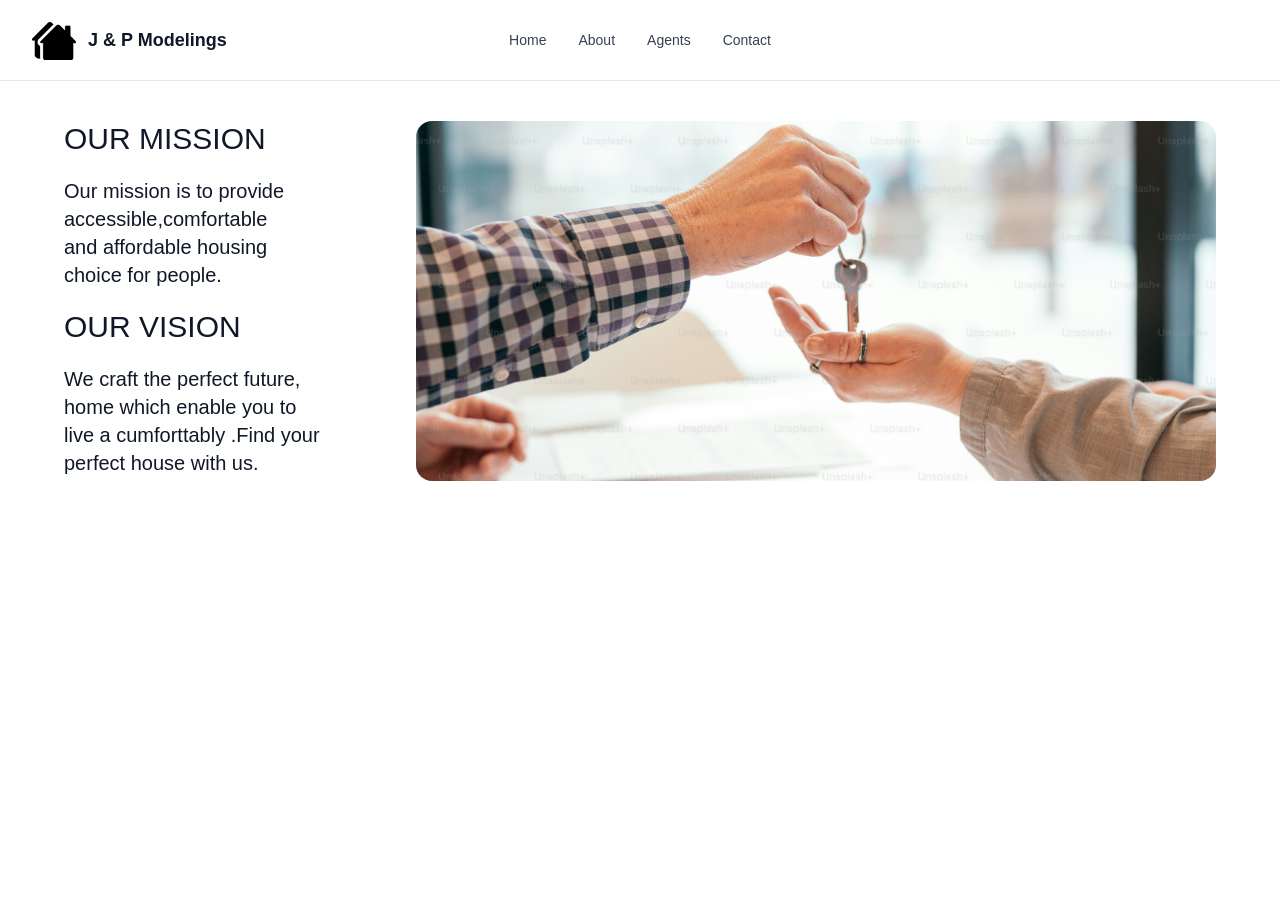
==== about.html @ e74a8991 "commit-message" ====
<!doctype html>
<html lang="en">
  <head>
    <meta charset="UTF-8" />
    <meta name="viewport" content="width=device-width, initial-scale=1.0" />
    <title>real estate agents</title>
    <script src="tailwind.js"></script>
  </head>
  <body class="bg-white text-gray-900">
    <header class="border-b border-gray-200 bg-white">
      <div
        class="mx-auto grid max-w-7xl grid-cols-[1fr_auto_1fr] items-center px-6 py-5 lg:px-8"
      >
        <a href="#" class="flex items-center gap-3 justify-self-start">
          <img
            src="logo.png"
            alt="Real Estate"
            class="h-10 w-auto object-contain"
          />
          <span class="text-lg font-semibold text-gray-900"
            >J & P Modelings</span
          >
        </a>

        <nav
          aria-label="Main navigation"
          class="hidden items-center gap-8 md:flex"
        >
          <a
            href="#home"
            class="text-sm font-medium text-gray-700 transition-colors hover:text-black"
            >Home</a
          >
          <a
            href="about.html"
            class="text-sm font-medium text-gray-700 transition-colors hover:text-black"
            >About</a
          >
          <a
            href="#agents"
            class="text-sm font-medium text-gray-700 transition-colors hover:text-black"
            >Agents</a
          >
          <a
            href="#contact"
            class="text-sm font-medium text-gray-700 transition-colors hover:text-black"
            >Contact</a
          >
        </nav>
      </div>
    </header>
    <main>
      <section class="flex flex-col gap-8 px-6 py-10 md:flex-row md:items-start md:justify-between lg:px-8">
        <div class="space-y-[20px] md:px-8">
          <h1 class="text-bold text-3xl ">
            OUR MISSION
          </h1>
          <p class="text-xl">
            Our mission is to provide <br />
            accessible,comfortable<br />
            and affordable housing<br />
            choice for people.
          </p>
          <h1 class="text-bold text-3xl ">OUR VISION</h1>
          <p class="text-xl">
            We craft the perfect future,<br />
            home which enable you to <br />
            live a cumforttably .Find your <br />
            perfect house with us.
          </p>
        </div>
        <img
          src="image(6).jpg"
          class="h-90 w-200 self-end object-cover md:mr-8 rounded-2xl"
          alt=""
        />
      </section>
    </main>
  </body>
</html>
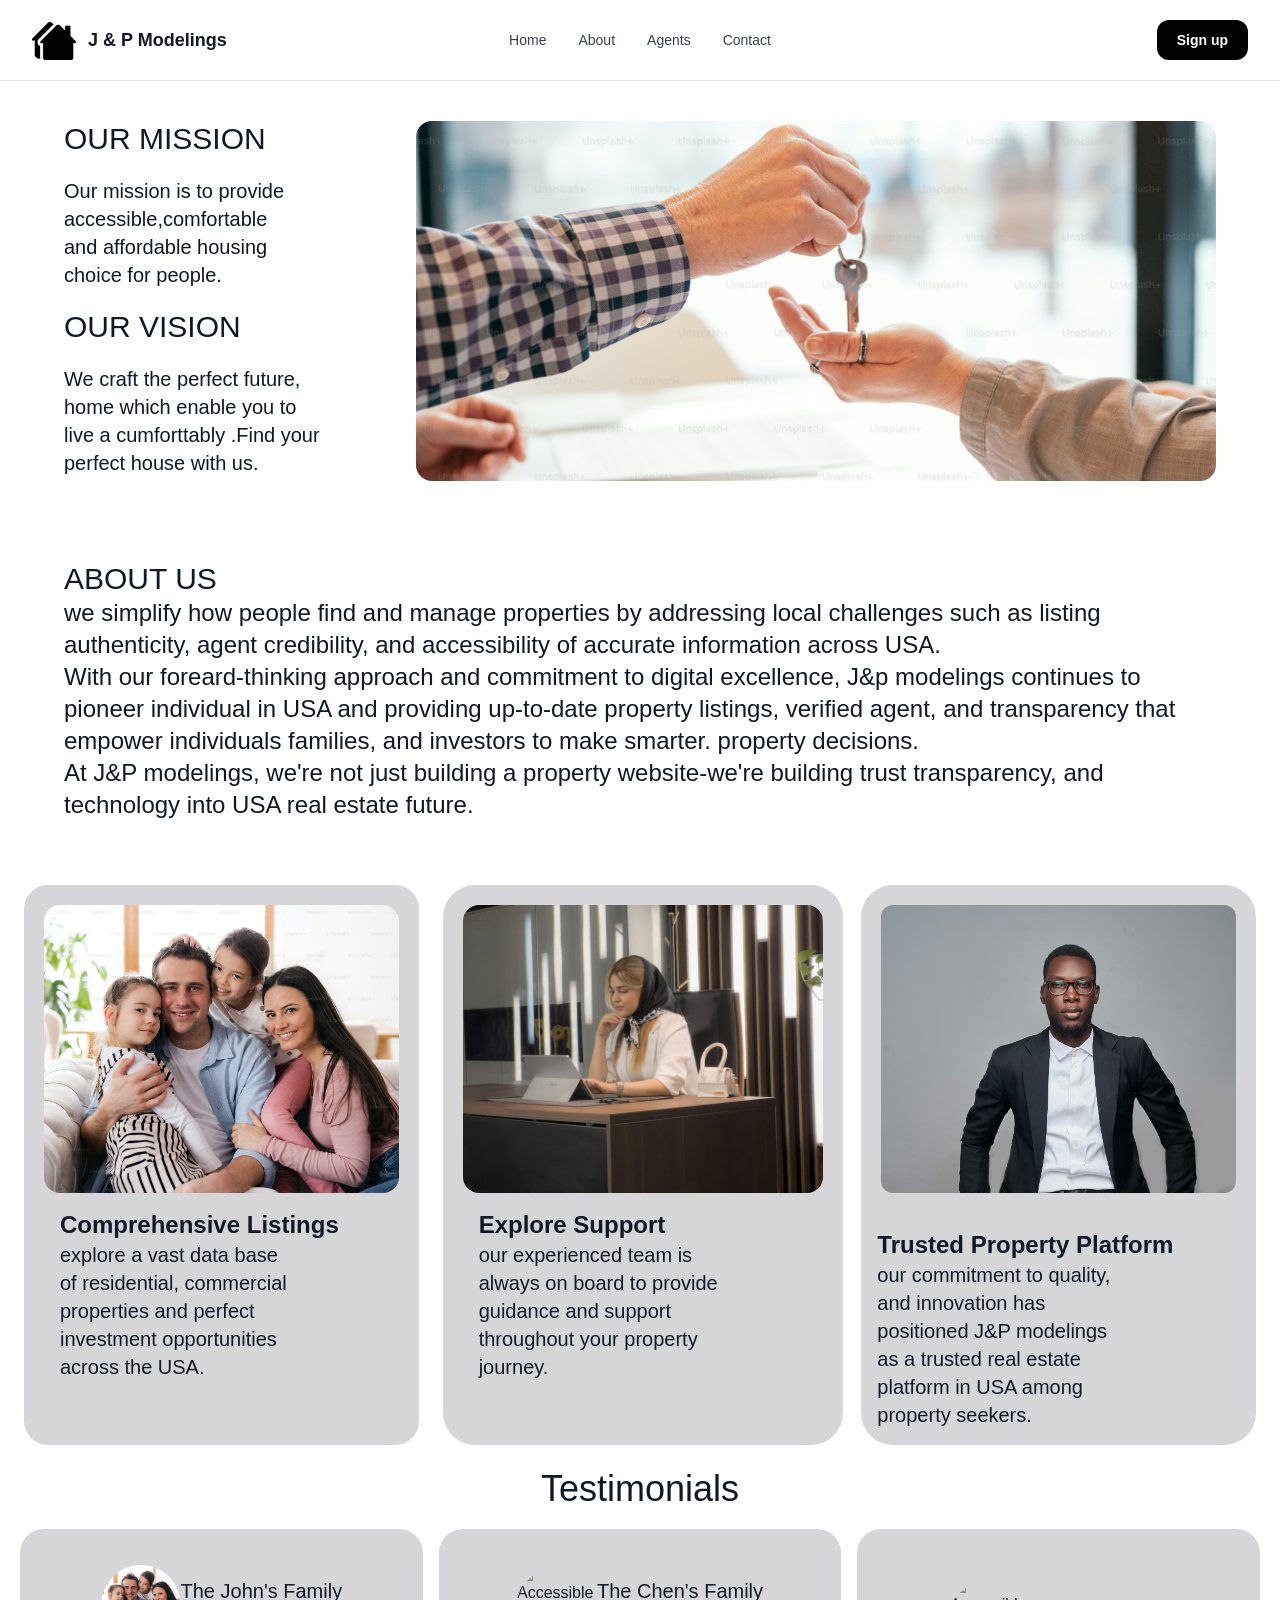
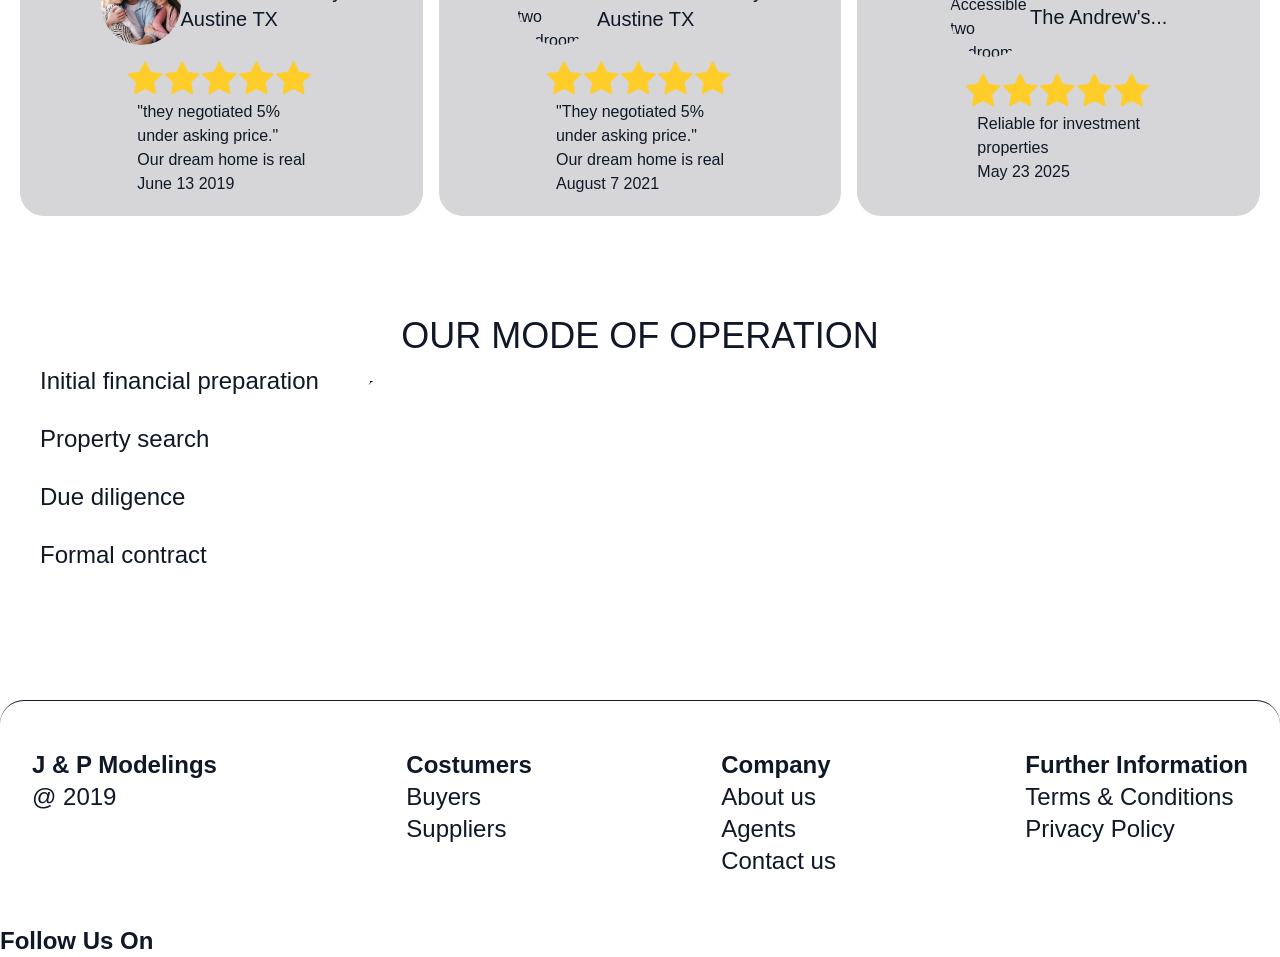
==== commit 2e9b52b7: "Refactor code structure for improved readability and maintainability" ====
--- a/about.html
+++ b/about.html
@@ -27,7 +27,7 @@
           class="hidden items-center gap-8 md:flex"
         >
           <a
-            href="#home"
+            href="index.html"
             class="text-sm font-medium text-gray-700 transition-colors hover:text-black"
             >Home</a
           >
@@ -37,7 +37,7 @@
             >About</a
           >
           <a
-            href="#agents"
+            href="agents.html"
             class="text-sm font-medium text-gray-700 transition-colors hover:text-black"
             >Agents</a
           >
@@ -47,21 +47,28 @@
             >Contact</a
           >
         </nav>
+
+        <button
+          type="button"
+          class="justify-self-end rounded-xl bg-black px-5 py-2.5 text-sm font-semibold text-white transition-colors hover:bg-gray-800"
+        >
+          Sign up
+        </button>
       </div>
     </header>
     <main>
-      <section class="flex flex-col gap-8 px-6 py-10 md:flex-row md:items-start md:justify-between lg:px-8">
+      <section
+        class="flex flex-col gap-8 px-6 py-10 md:flex-row md:items-start md:justify-between lg:px-8"
+      >
         <div class="space-y-[20px] md:px-8">
-          <h1 class="text-bold text-3xl ">
-            OUR MISSION
-          </h1>
+          <h1 class="text-bold text-3xl">OUR MISSION</h1>
           <p class="text-xl">
             Our mission is to provide <br />
             accessible,comfortable<br />
             and affordable housing<br />
             choice for people.
           </p>
-          <h1 class="text-bold text-3xl ">OUR VISION</h1>
+          <h1 class="text-bold text-3xl">OUR VISION</h1>
           <p class="text-xl">
             We craft the perfect future,<br />
             home which enable you to <br />
@@ -71,10 +78,223 @@
         </div>
         <img
           src="image(6).jpg"
-          class="h-90 w-200 self-end object-cover md:mr-8 rounded-2xl"
-          alt=""
+          class="h-90 w-200 self-end rounded-2xl object-cover md:mr-8"
+          alt="A home represented by J and P Modelings"
         />
       </section>
+      <section class="px-10 py-10 md:px-12 lg:px-16">
+        <h1 class="text-bold text-3xl">ABOUT US</h1>
+        <p class="text-2xl text-flex">
+          we simplify how people find and manage properties by addressing local
+          challenges such as listing authenticity, agent credibility, and
+          accessibility of accurate information across USA.
+          <br />
+          With our foreard-thinking approach and commitment to digital
+          excellence, J&p modelings continues to pioneer individual in USA and
+          providing up-to-date property listings, verified agent, and
+          transparency that empower individuals families, and investors to make
+          smarter. property decisions.<br />
+          At J&P modelings, we're not just building a property website-we're
+          building trust transparency, and technology into USA real estate
+          future.
+        </p>
+      </section>
+      <section class="grid grid-cols-1 gap-6 p-6 md:grid-cols-2 lg:grid-cols-3">
+        <article class="overflow-hidden rounded-3xl p-5 bg-[#AEAEB280]">
+          <img
+            src="./image(7).jpg"
+            class="h-72 w-full rounded-2xl object-cover"
+            alt="Modern accessible home"
+          />
+          <div class="rounded-3xl w-100 p-4">
+            <p class="text-2xl font-bold">Comprehensive Listings</p>
+            <p class="text-xl">
+              explore a vast data base <br />
+              of residential, commercial <br />
+              properties and perfect <br />
+              investment opportunities <br />
+              across the USA.
+            </p>
+          </div>
+        </article>
+        <article class="overflow-hidden w-100 rounded-4xl p-5 bg-[#AEAEB280]">
+          <img
+            src="./image(8).jpg"
+            class="h-72 w-full rounded-2xl object-cover"
+            alt="Accessible two bedroom flat"
+          />
+          <div class="p-4">
+            <p class="text-2xl font-bold">Explore Support</p>
+            <p class="text-xl">
+              our experienced team is <br />
+              always on board to provide <br />
+              guidance and support <br />
+              throughout your property <br />
+              journey.
+            </p>
+          </div>
+        </article>
+        <article class="overflow-hidden rounded-4xl bg-[#AEAEB280]">
+          <img
+            src="./image(9).jpg"
+            class="h-82 w-full rounded-4xl object-cover p-5"
+            alt="Two storey furnished building"
+          />
+          <div class="p-4">
+            <p class="text-2xl font-bold">Trusted Property Platform</p>
+            <p class="text-xl">
+              our commitment to quality, <br />
+              and innovation has <br />
+              positioned J&P modelings <br />
+              as a trusted real estate <br />
+              platform in USA among <br />
+              property seekers.
+            </p>
+          </div>
+        </article>
+      </section>
+      <section class="px-0 pb-10">
+        <h1 class="text-bold text-4xl jutify-center text-center">
+          Testimonials
+        </h1>
+        <div class="rounded-3xl">
+          <div class="flex justify-center items-center gap-4 rounded-3xl">
+            <article
+              class="w-full overflow-hidden rounded-9xl p-5 flex justify-center gap-4"
+            >
+              <div
+                class="bg-[#AEAEB280] flex w-1/3 justify-center items-center flex-col px-10 py-5 rounded-3xl"
+              >
+                <div class="p-4 rounded-3xl flex justify-center items-center">
+                  <img
+                    src="Ellipse 1.png"
+                    class="h-20 w-20 rounded-full object-cover"
+                    alt="Accessible two bedroom flat"
+                  />
+                  <p class="text-xl">
+                    The John's Family <br />
+                    Austine TX
+                  </p>
+                </div>
+                <img src="stars.png" alt="ratings" class="w-50" />
+                <p>
+                  "they negotiated 5% <br />
+                  under asking price." <br />
+                  Our dream home is real <br />
+                  June 13 2019
+                </p>
+              </div>
+
+              <div
+                class="bg-[#AEAEB280] flex w-1/3 justify-center items-center flex-col px-10 py-5 rounded-3xl"
+              >
+                <div class="p-4 flex justify-center items-center rounded-3xl">
+                  <img
+                    src="Ellipse 2.jpg"
+                    class="h-20 w-20 rounded-full object-cover"
+                    alt="Accessible two bedroom flat"
+                  />
+                  <p class="text-xl">
+                    The Chen's Family <br />
+                    Austine TX
+                  </p>
+                </div>
+                <img src="stars.png" alt="ratings" class="w-50" />
+                <p>
+                  "They negotiated 5%<br />
+                  under asking price."<br />
+                  Our dream home is real <br />
+                  August 7 2021
+                </p>
+              </div>
+
+              <div
+                class="bg-[#AEAEB280] flex w-1/3 justify-center items-center flex-col px-10 py-5 rounded-3xl"
+              >
+                <div class="p-4 rounded-3xl flex justify-center items-center">
+                  <img
+                    src="Ellipse.jpg"
+                    class="h-20 w-20 rounded-full object-cover"
+                    alt="Accessible two bedroom flat"
+                  />
+                  <p class="text-xl">The Andrew's...</p>
+                </div>
+                <img src="stars.png" alt="ratings" class="w-50" />
+                <p>
+                  Reliable for investment <br />
+                  properties<br />
+                  May 23 2025
+                </p>
+              </div>
+            </article>
+          </div>
+        </div>
+      </section>
     </main>
+    <section class="p-10">
+      <h1 class="text-bold text-4xl jutify-center text-center">
+        OUR MODE OF OPERATION
+      </h1>
+      <div class="text-bold text-2xl space-y-2">
+        <div class="flex items-center gap-3">
+          <p>Initial financial preparation</p>
+          <svg
+            width="50"
+            height="50"
+            33.75
+            viewBox="0 0 340 340"
+            fill="none"
+            xmlns="http://www.w3.org/2000/svg"
+          >
+            <path
+              d="M286.875 170H265.625V191.25H255C243.312 191.25 2200.812 233.75 212.5V233.75C233.75 245.438 243.312 255 255 255H297.5V276.25H233.75V297.5H265.625V318.75H286.875V297.5H297.5C309.188 297.5 318.75 287.938 318.75 276.25V255C318.75 243.312 309.188 233.75 297.5 233.75H255V212.5H318.75V191.25H286.875V170ZM297.5 85H233.75V42.5C233.75 30.8125 224.188 21.25 212.5 21.25H127.5C115.812 21.25 106.25 30.8125 106.25 42.5V85H42.5C30.8125 85 21.25 94.5625 21.25 106.25V255C21.25 266.688 30.8125 276.25 42.5 276.25H201.875V255H42.5V106.25H297.5V148.75H318.75V106.25C318.75 94.5625 309.188 85 297.5 85ZM212.5 85H127.5V42.5H212.5V85Z"
+              fill="black"
+            />
+          </svg>
+        </div>
+        <div class="flex items-center gap-3">
+          <p>Property search</p>
+          <svg width="50" height="50"></svg>
+        </div>
+        <div class="flex items-center gap-3">
+          <p>Due diligence</p>
+          <svg width="50" height="50"></svg>
+        </div>
+        <div class="flex items-center gap-3">
+          <p>Formal contract</p>
+          <svg width="50" height="50"></svg>
+        </div>
+      </div>
+    </section>
+    <section class="border-t border-black-200 mt-20 bg-white rounded-3xl">
+      <div
+        flex
+        class="mx-auto max-w-7xl text-2xl justify-between gap-6 px-6 py-12 lg:flex lg:px-8"
+      >
+        <div>
+          <a href="#" class="block font-bold">J &amp; P Modelings</a>
+          <a href="#" class="block">@ 2019</a>
+        </div>
+        <div>
+          <p class="block font-bold">Costumers</p>
+          <a href="#" class="block">Buyers</a>
+          <a href="#" class="block">Suppliers</a>
+        </div>
+        <div>
+          <p class="block font-bold">Company</p>
+          <a href="about.html" class="block">About us</a>
+          <a href="#agents" class="block">Agents</a>
+          <a href="#contact" class="block">Contact us</a>
+        </div>
+        <div>
+          <p class="block font-bold">Further Information</p>
+          <a href="#" class="block">Terms &amp; Conditions</a>
+          <a href="#" class="block">Privacy Policy</a>
+        </div>
+      </div>
+      <div class="text-2xl">
+        <a href="#" class="block font-bold">Follow Us On</a>
+      </div>
+    </section>
   </body>
 </html>
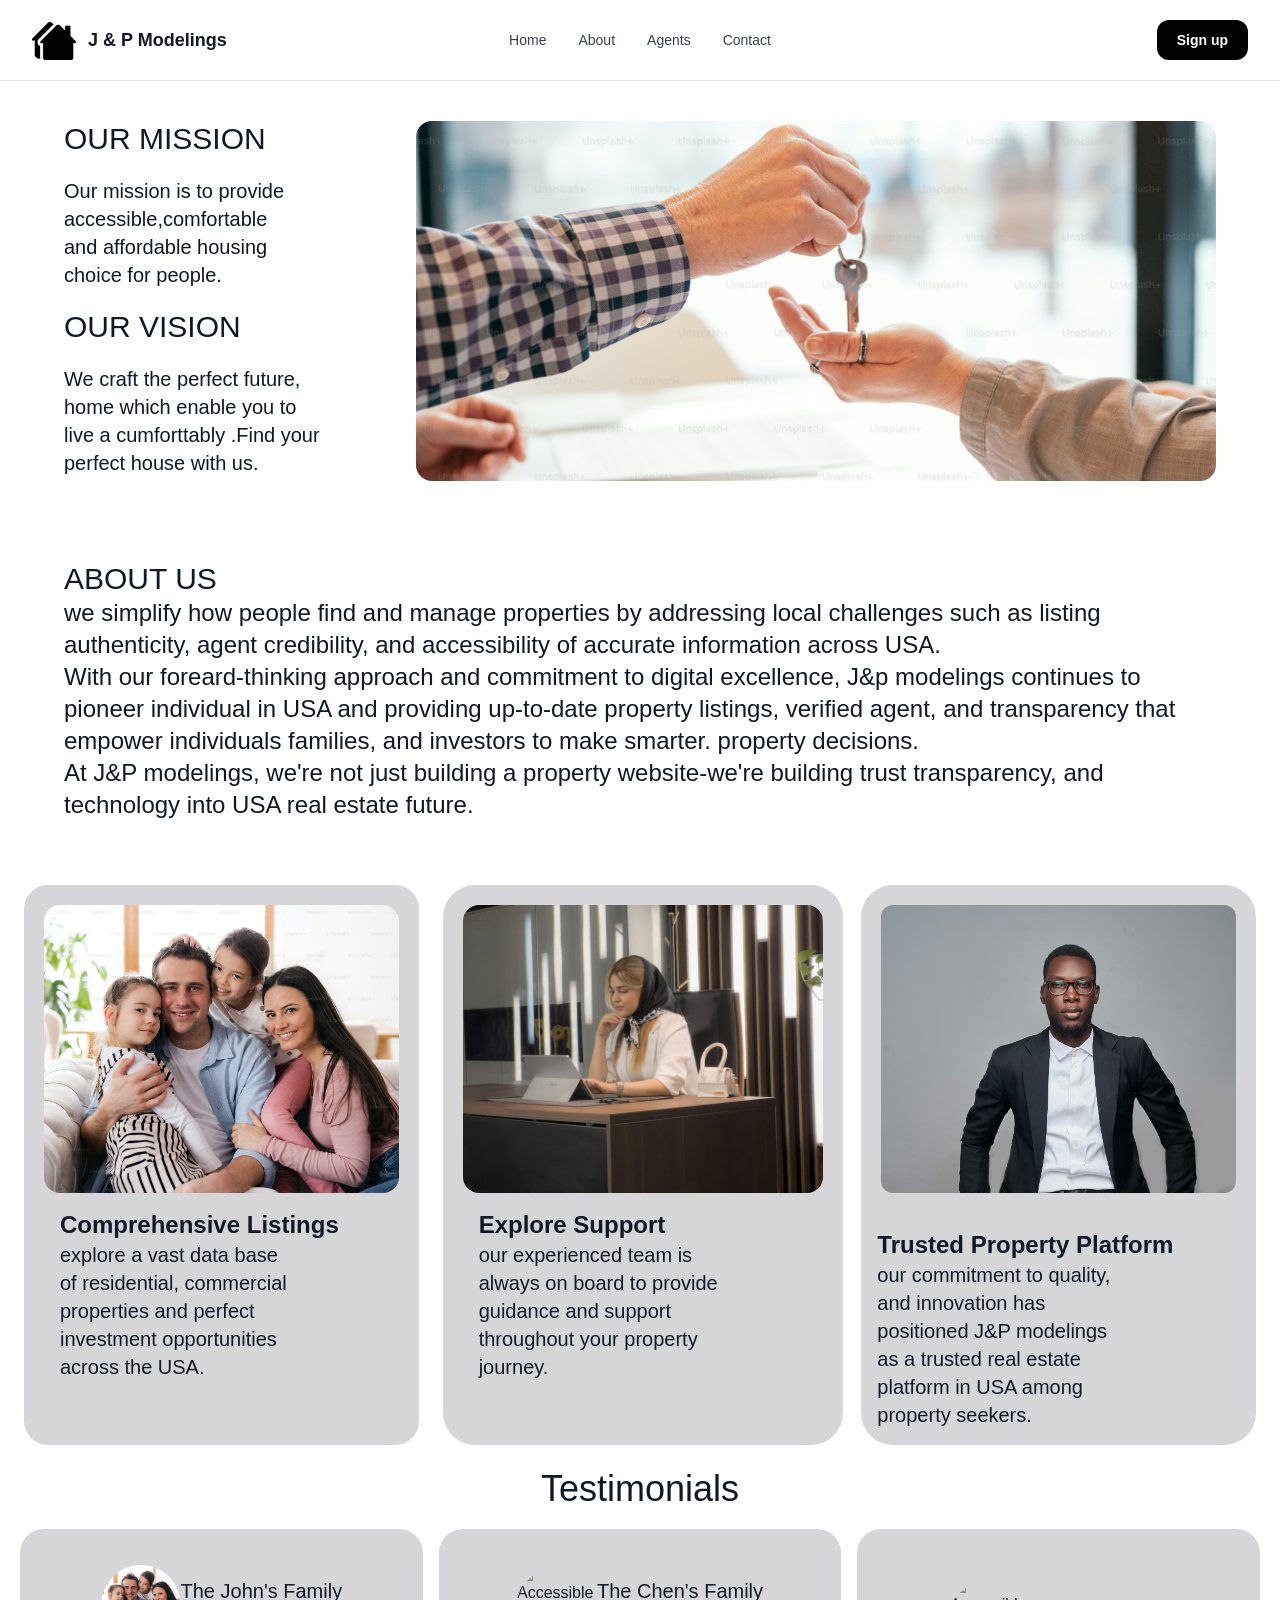
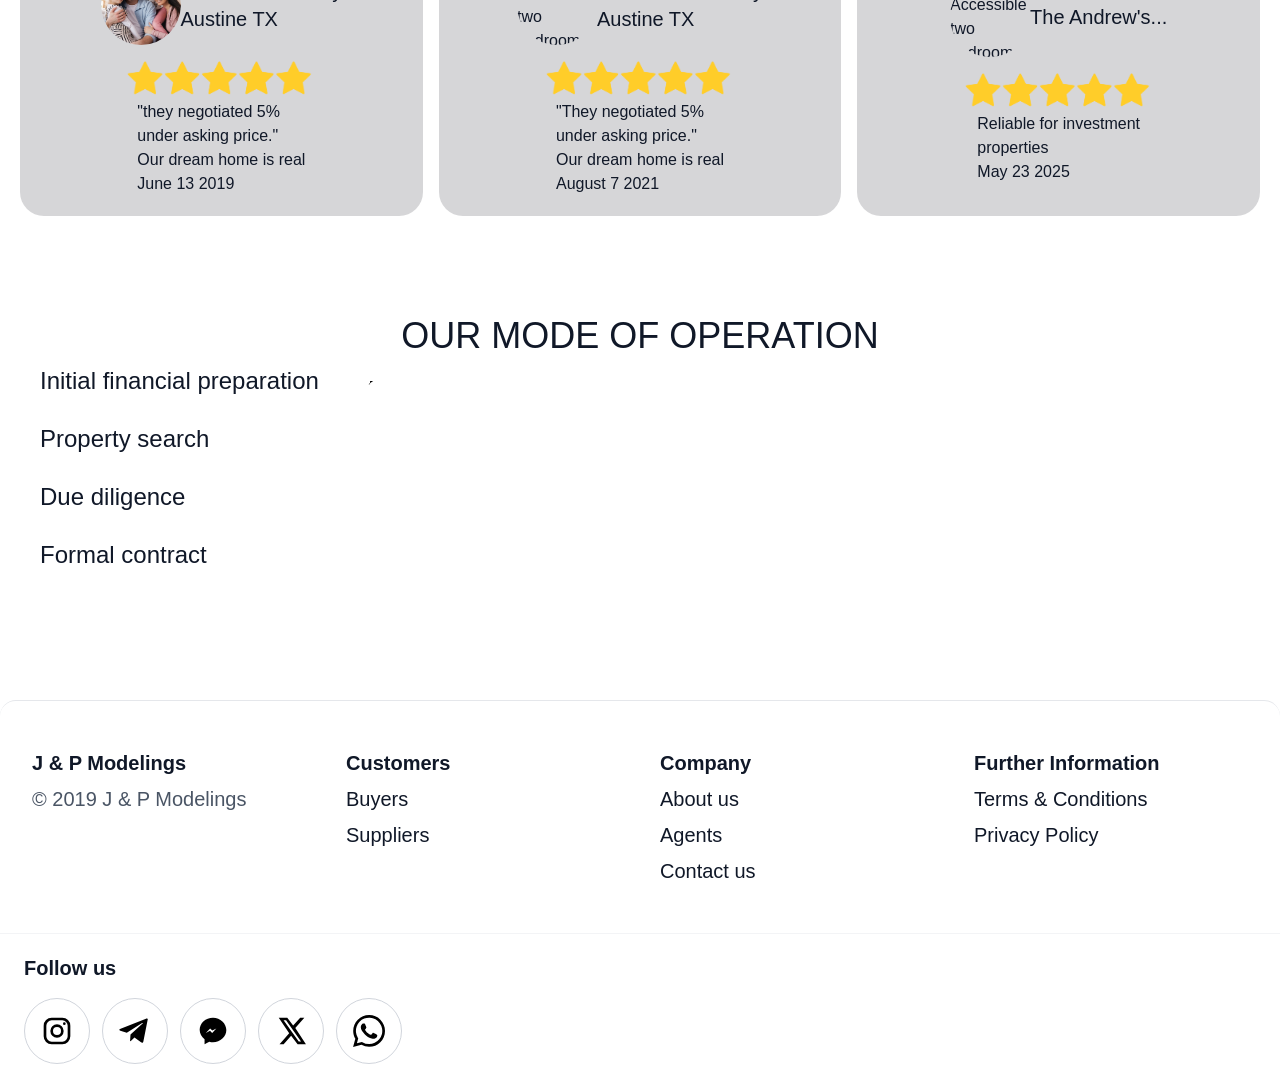
==== commit 4bfb811e: "commit-page" ====
--- a/about.html
+++ b/about.html
@@ -42,18 +42,18 @@
             >Agents</a
           >
           <a
-            href="#contact"
+            href="contact.html"
             class="text-sm font-medium text-gray-700 transition-colors hover:text-black"
             >Contact</a
           >
         </nav>
 
-        <button
-          type="button"
+        <a
+          href="sign.html"
           class="justify-self-end rounded-xl bg-black px-5 py-2.5 text-sm font-semibold text-white transition-colors hover:bg-gray-800"
         >
           Sign up
-        </button>
+        </a>
       </div>
     </header>
     <main>
@@ -266,35 +266,191 @@
         </div>
       </div>
     </section>
-    <section class="border-t border-black-200 mt-20 bg-white rounded-3xl">
+
+    <footer class="mt-20 rounded-2xl border-t border-gray-200 bg-white">
       <div
-        flex
-        class="mx-auto max-w-7xl text-2xl justify-between gap-6 px-6 py-12 lg:flex lg:px-8"
+        class="mx-auto grid max-w-7xl gap-10 px-6 py-12 text-xl lg:grid-cols-4 lg:px-8"
       >
         <div>
-          <a href="#" class="block font-bold">J &amp; P Modelings</a>
-          <a href="#" class="block">@ 2019</a>
+          <a href="index.html" class="block font-bold hover:underline"
+            >J &amp; P Modelings</a
+          >
+          <p class="mt-2 text-gray-600">&copy; 2019 J &amp; P Modelings</p>
         </div>
         <div>
-          <p class="block font-bold">Costumers</p>
-          <a href="#" class="block">Buyers</a>
-          <a href="#" class="block">Suppliers</a>
+          <p class="block font-bold">Customers</p>
+          <a
+            href="contact.html?subject=Buyer%20enquiry"
+            class="mt-2 block hover:underline"
+            >Buyers</a
+          >
+          <a
+            href="contact.html?subject=Supplier%20enquiry"
+            class="mt-2 block hover:underline"
+            >Suppliers</a
+          >
         </div>
         <div>
           <p class="block font-bold">Company</p>
-          <a href="about.html" class="block">About us</a>
-          <a href="#agents" class="block">Agents</a>
-          <a href="#contact" class="block">Contact us</a>
+          <a href="about.html" class="mt-2 block hover:underline">About us</a>
+          <a
+            href="agents.html"
+            class="mt-2 block hover:underline"
+            aria-current="page"
+            >Agents</a
+          >
+          <a href="contact.html" class="mt-2 block hover:underline"
+            >Contact us</a
+          >
         </div>
         <div>
           <p class="block font-bold">Further Information</p>
-          <a href="#" class="block">Terms &amp; Conditions</a>
-          <a href="#" class="block">Privacy Policy</a>
+          <a
+            href="mailto:hello@jpmodelings.com?subject=Terms%20and%20Conditions"
+            class="mt-2 block hover:underline"
+            >Terms &amp; Conditions</a
+          >
+          <a
+            href="mailto:hello@jpmodelings.com?subject=Privacy%20Policy"
+            class="mt-2 block hover:underline"
+            >Privacy Policy</a
+          >
         </div>
       </div>
-      <div class="text-2xl">
-        <a href="#" class="block font-bold">Follow Us On</a>
+      <div
+        class="flex flex-col items-start gap-4 border-t border-gray-100 px-6 py-5"
+      >
+        <p class="text-xl font-bold">Follow us</p>
+        <div class="flex flex-wrap gap-3" aria-label="Social media links">
+          <a
+            href="https://www.instagram.com/"
+            target="_blank"
+            rel="noreferrer"
+            aria-label="Follow J and P Modelings on Instagram"
+            title="Instagram"
+            class="rounded-full border border-gray-300 p-4 text-black transition hover:border-black focus:outline-none focus:ring-2 focus:ring-black"
+          >
+            <svg
+              aria-hidden="true"
+              width="32"
+              height="32"
+              viewBox="0 0 24 24"
+              fill="none"
+              xmlns="http://www.w3.org/2000/svg"
+            >
+              <rect
+                x="3"
+                y="3"
+                width="18"
+                height="18"
+                rx="5"
+                stroke="currentColor"
+                stroke-width="2"
+              />
+              <circle
+                cx="12"
+                cy="12"
+                r="4"
+                stroke="currentColor"
+                stroke-width="2"
+              />
+              <circle cx="17.5" cy="6.5" r="1" fill="currentColor" />
+            </svg>
+          </a>
+          <a
+            href="https://t.me/"
+            target="_blank"
+            rel="noreferrer"
+            aria-label="Message J and P Modelings on Telegram"
+            title="Telegram"
+            class="rounded-full border border-gray-300 p-4 text-black transition hover:border-black focus:outline-none focus:ring-2 focus:ring-black"
+          >
+            <svg
+              aria-hidden="true"
+              width="32"
+              height="32"
+              viewBox="0 0 24 24"
+              fill="none"
+              xmlns="http://www.w3.org/2000/svg"
+            >
+              <path
+                d="m21.5 3.5-3.2 16.1c-.24 1.14-.88 1.42-1.78.88l-4.9-3.61-2.36 2.27c-.26.26-.48.48-.98.48l.35-4.99 9.08-8.2c.4-.35-.09-.55-.62-.2L5.86 13.36.99 11.83c-1.06-.33-1.08-1.06.22-1.57L20.25 2.8c.88-.33 1.65.2 1.25.7Z"
+                fill="currentColor"
+              />
+            </svg>
+          </a>
+          <a
+            href="https://www.messenger.com/"
+            target="_blank"
+            rel="noreferrer"
+            aria-label="Message J and P Modelings on Messenger"
+            title="Messenger"
+            class="rounded-full border border-gray-300 p-4 text-black transition hover:border-black focus:outline-none focus:ring-2 focus:ring-black"
+          >
+            <svg
+              aria-hidden="true"
+              width="32"
+              height="32"
+              viewBox="0 0 24 24"
+              fill="none"
+              xmlns="http://www.w3.org/2000/svg"
+            >
+              <path
+                d="M12 2C6.48 2 2 6.08 2 11.1c0 2.86 1.43 5.4 3.67 7.06V22l3.55-1.95c.88.25 1.81.38 2.78.38 5.52 0 10-4.08 10-9.1S17.52 2 12 2Z"
+                fill="currentColor"
+              />
+              <path
+                d="m6.65 13.45 3.2-3.4 1.6 1.65 3.1-1.65-3.2 3.4-1.6-1.65-3.1 1.65Z"
+                fill="white"
+              />
+            </svg>
+          </a>
+          <a
+            href="https://twitter.com/"
+            target="_blank"
+            rel="noreferrer"
+            aria-label="Follow J and P Modelings on Twitter"
+            title="Twitter"
+            class="rounded-full border border-gray-300 p-4 text-black transition hover:border-black focus:outline-none focus:ring-2 focus:ring-black"
+          >
+            <svg
+              aria-hidden="true"
+              width="32"
+              height="32"
+              viewBox="0 0 24 24"
+              fill="none"
+              xmlns="http://www.w3.org/2000/svg"
+            >
+              <path
+                d="M18.9 2H22l-6.77 7.74L23.2 22h-6.24l-4.88-6.37L6.5 22H3.4l7.24-8.28L2.8 2h6.4l4.41 5.83L18.9 2Zm-1.1 17.92h1.72L8.28 3.96H6.43L17.8 19.92Z"
+                fill="currentColor"
+              />
+            </svg>
+          </a>
+          <a
+            href="https://wa.me/10000000000"
+            target="_blank"
+            rel="noreferrer"
+            aria-label="Chat with J and P Modelings on WhatsApp"
+            title="Chat on WhatsApp"
+            class="rounded-full border border-gray-300 p-4 text-black transition hover:border-black focus:outline-none focus:ring-2 focus:ring-black"
+          >
+            <svg
+              aria-hidden="true"
+              width="32"
+              height="32"
+              viewBox="0 0 24 24"
+              fill="none"
+              xmlns="http://www.w3.org/2000/svg"
+            >
+              <path
+                d="M20.52 3.48A11.88 11.88 0 0 0 12.07 0C5.5 0 .15 5.35.15 11.92c0 2.1.55 4.15 1.6 5.95L.05 24l6.27-1.64a11.9 11.9 0 0 0 5.75 1.47h.01c6.57 0 11.92-5.35 11.92-11.92 0-3.18-1.24-6.17-3.48-8.43Zm-8.45 18.3h-.01a9.87 9.87 0 0 1-5.03-1.38l-.36-.21-3.72.97.99-3.63-.23-.37a9.88 9.88 0 1 1 8.36 4.62Zm5.42-7.4c-.3-.15-1.77-.87-2.05-.97-.28-.1-.48-.15-.69.15-.2.31-.79.97-.97 1.17-.18.2-.36.23-.66.08-.3-.15-1.25-.46-2.38-1.47-.88-.78-1.47-1.74-1.64-2.03-.17-.3-.02-.46.13-.61.13-.13.3-.36.46-.54.15-.18.2-.31.3-.51.1-.2.05-.38-.03-.54-.08-.15-.69-1.66-.94-2.27-.25-.59-.5-.51-.69-.52h-.59c-.2 0-.54.08-.82.38-.28.3-1.07 1.04-1.07 2.54 0 1.5 1.1 2.95 1.25 3.15.15.2 2.16 3.3 5.23 4.63.73.32 1.3.51 1.74.65.73.23 1.39.2 1.91.12.58-.09 1.77-.72 2.02-1.42.25-.69.25-1.28.18-1.41-.08-.13-.28-.2-.59-.35Z"
+                fill="currentColor"
+              />
+            </svg>
+          </a>
+        </div>
       </div>
-    </section>
+    </footer>
   </body>
 </html>
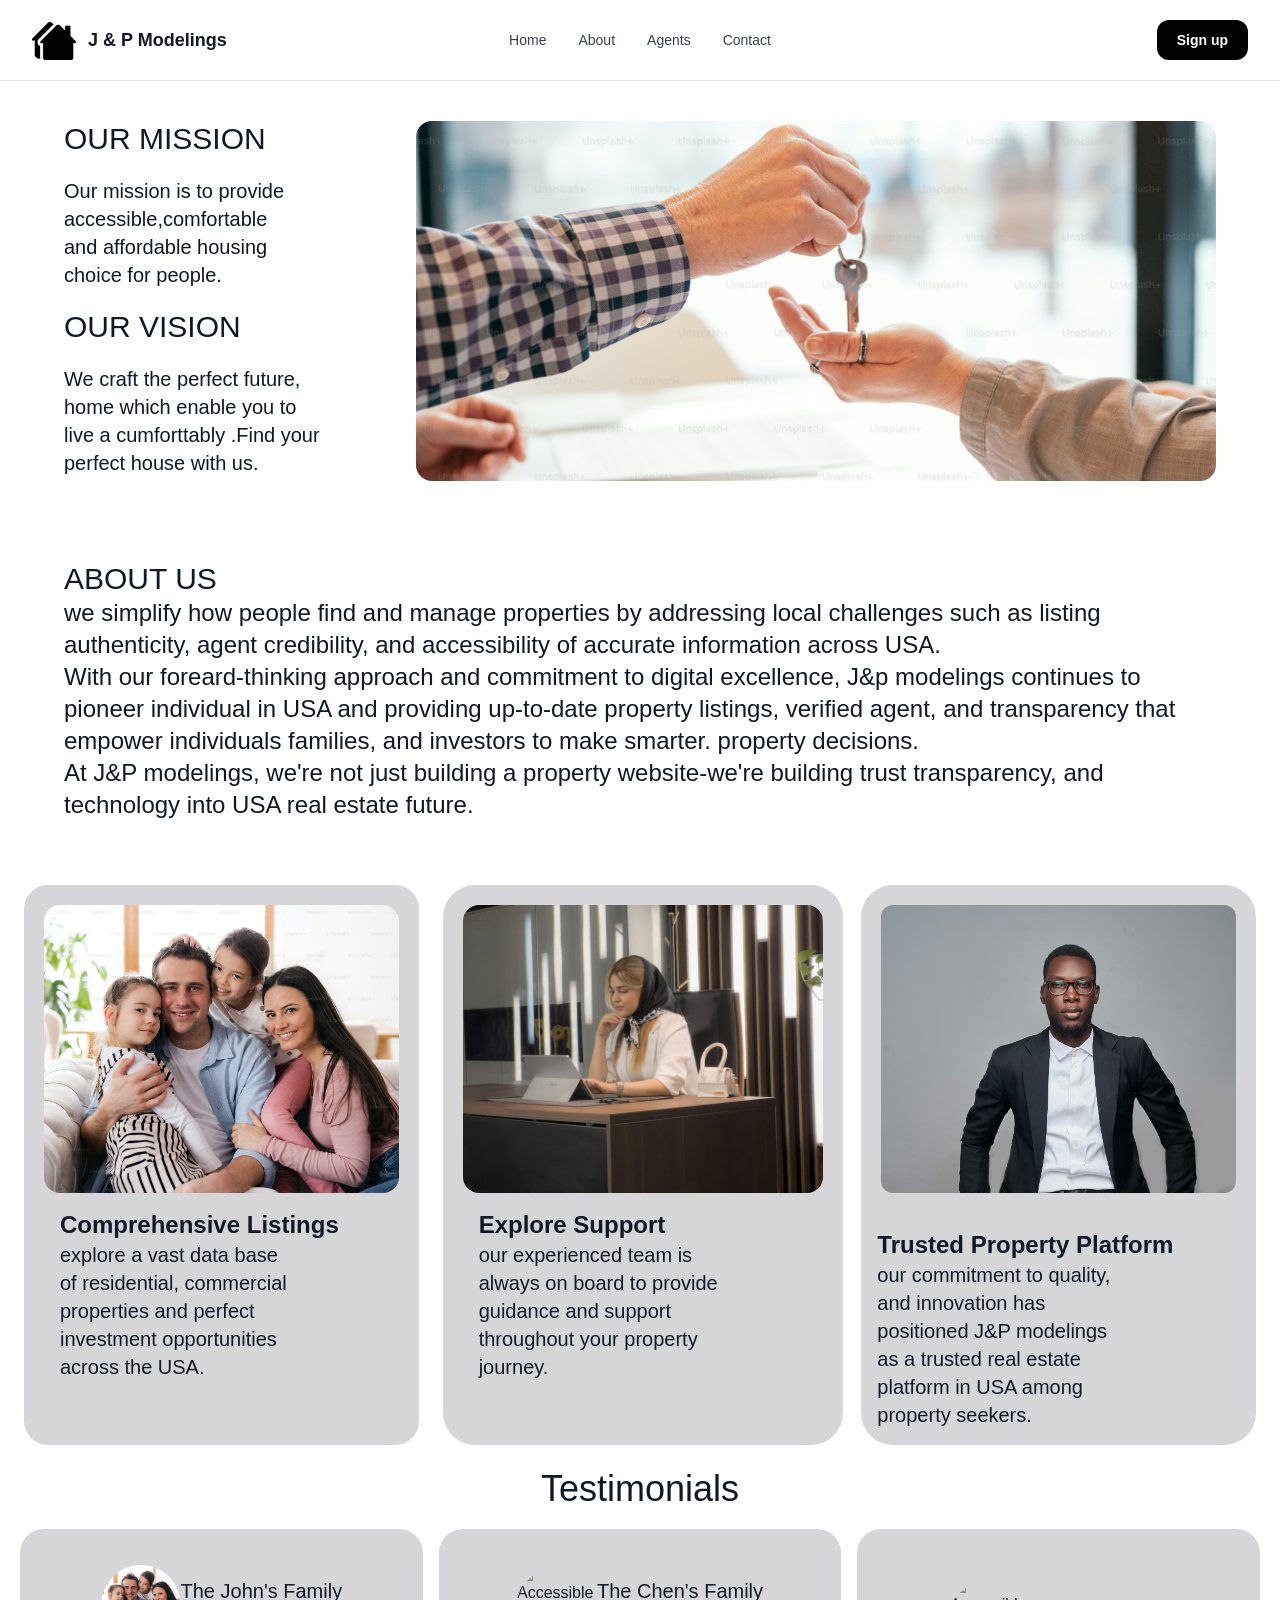
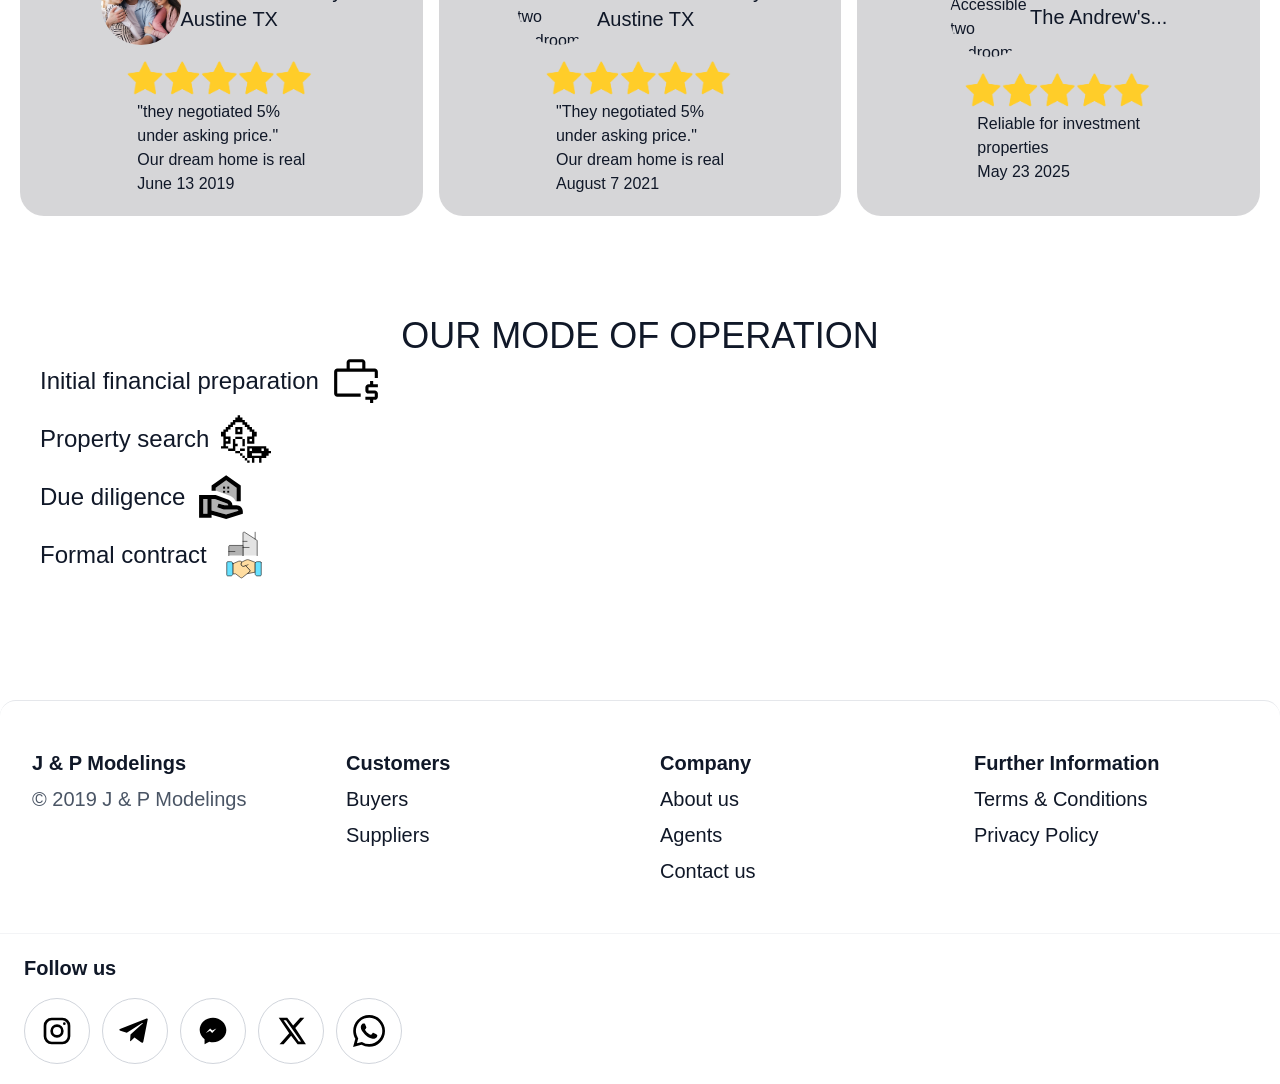
==== commit bcb6c698: "commit-page" ====
--- a/about.html
+++ b/about.html
@@ -241,28 +241,62 @@
           <svg
             width="50"
             height="50"
-            33.75
             viewBox="0 0 340 340"
             fill="none"
             xmlns="http://www.w3.org/2000/svg"
           >
             <path
-              d="M286.875 170H265.625V191.25H255C243.312 191.25 2200.812 233.75 212.5V233.75C233.75 245.438 243.312 255 255 255H297.5V276.25H233.75V297.5H265.625V318.75H286.875V297.5H297.5C309.188 297.5 318.75 287.938 318.75 276.25V255C318.75 243.312 309.188 233.75 297.5 233.75H255V212.5H318.75V191.25H286.875V170ZM297.5 85H233.75V42.5C233.75 30.8125 224.188 21.25 212.5 21.25H127.5C115.812 21.25 106.25 30.8125 106.25 42.5V85H42.5C30.8125 85 21.25 94.5625 21.25 106.25V255C21.25 266.688 30.8125 276.25 42.5 276.25H201.875V255H42.5V106.25H297.5V148.75H318.75V106.25C318.75 94.5625 309.188 85 297.5 85ZM212.5 85H127.5V42.5H212.5V85Z"
+              d="M286.875 170H265.625V191.25H255C243.312 191.25 233.75 200.812 233.75 212.5V233.75C233.75 245.438 243.312 255 255 255H297.5V276.25H233.75V297.5H265.625V318.75H286.875V297.5H297.5C309.188 297.5 318.75 287.938 318.75 276.25V255C318.75 243.312 309.188 233.75 297.5 233.75H255V212.5H318.75V191.25H286.875V170ZM297.5 85H233.75V42.5C233.75 30.8125 224.188 21.25 212.5 21.25H127.5C115.812 21.25 106.25 30.8125 106.25 42.5V85H42.5C30.8125 85 21.25 94.5625 21.25 106.25V255C21.25 266.688 30.8125 276.25 42.5 276.25H201.875V255H42.5V106.25H297.5V148.75H318.75V106.25C318.75 94.5625 309.188 85 297.5 85ZM212.5 85H127.5V42.5H212.5V85Z"
               fill="black"
             />
           </svg>
         </div>
         <div class="flex items-center gap-3">
           <p>Property search</p>
-          <svg width="50" height="50"></svg>
+          <svg
+            width="50"
+            height="50"
+            viewBox="0 0 340 340"
+            fill="none"
+            xmlns="http://www.w3.org/2000/svg"
+          >
+            <path
+              d="M323.848 234.707H307.698V218.557H178.18V299.519H210.48V331.925H226.736V299.519H259.142V331.925H275.292V299.519H307.698V283.369H323.848V267.113H339.998V250.963H323.848V234.707ZM194.33 250.963V234.707H210.48V250.963H194.33ZM275.292 283.369H210.48V267.113H275.292V283.369ZM291.442 250.963H275.292V234.707H291.442V250.963Z"
+              fill="black"
+            />
+            <path
+              d="M178.183 315.668H194.333V331.925H178.183V315.668ZM161.927 299.518H178.183V315.668H161.927V299.518ZM145.777 283.368H161.927V299.518H145.777V283.368ZM129.52 234.706H161.927V250.962H129.52V234.706ZM145.777 170H161.927V218.556H145.777V170ZM129.52 267.112H145.777V283.368H129.52V267.112ZM97.2203 250.962H129.52V267.112H97.2203V250.962ZM97.2203 153.85H145.777V170H97.2203V153.85ZM97.2203 137.593H145.777V89.0371H97.2203V137.593ZM113.37 105.187H129.52V121.443H113.37V105.187ZM113.37 218.556V202.406H97.2203V170H80.9641V234.706H48.6641V250.962H97.2203V218.556H113.37Z"
+              fill="black"
+            />
+            <path
+              d="M32.4062 218.555V202.405H64.8125V153.849H32.4062V121.443H48.6625V105.187H64.8125V89.0367H80.9625V72.8867H97.2187V56.6305H145.775V72.8867H161.925V89.0367H178.181V105.187H194.331V121.443H210.481V153.849H178.181V202.405H226.738V153.849H242.888V121.443H226.738V105.187H210.481V89.0367H194.331V72.8867H178.181V56.6305H161.925V40.4805H145.775V24.2242H129.519V8.07422H113.369V24.2242H97.2187V40.4805H80.9625V56.6305H64.8125V72.8867H48.6625V89.0367H32.4062V105.187H16.2563V121.443H0V153.849H16.2563V218.555H0V234.705H48.6625V218.555H32.4062ZM210.481 186.149H194.331V169.999H210.481V186.149ZM32.4062 169.999H48.6625V186.149H32.4062V169.999Z"
+              fill="black"
+            />
+          </svg>
         </div>
         <div class="flex items-center gap-3">
           <p>Due diligence</p>
-          <svg width="50" height="50"></svg>
+          <svg width="50" height="50" viewBox="0 0 340 340" fill="none" xmlns="http://www.w3.org/2000/svg">
+<path opacity="0.3" d="M148.75 133.733L224.117 161.924C241.683 168.441 255.425 181.899 262.933 198.333H269.167V106.249L198.333 56.666L127.5 106.249V127.499H132.175L148.75 133.733ZM205.417 99.166H219.583V113.333H205.417V99.166ZM205.417 127.499H219.583V141.666H205.417V127.499ZM177.083 99.166H191.25V113.333H177.083V99.166ZM177.083 127.499H191.25V141.666H177.083V127.499ZM42.5 184.166H70.8333V283.333H42.5V184.166ZM281.917 263.074L197.908 289.141L99.1667 261.799V184.166H121.975L204.425 214.908C209.242 216.749 212.5 221.424 212.5 226.666C212.5 226.666 184.308 225.958 179.917 224.541L146.2 213.349L137.275 240.266L170.992 251.458C178.217 253.866 185.725 255.141 193.375 255.141H269.167C274.692 255.141 279.65 258.399 281.917 263.074Z" fill="black"/>
+<path d="M219.585 99.1667H205.418V113.333H219.585V99.1667ZM191.251 99.1667H177.085V113.333H191.251V99.1667ZM219.585 127.5H205.418V141.667H219.585V127.5ZM191.251 127.5H177.085V141.667H191.251V127.5ZM297.501 92.0833V198.333H269.168V106.25L198.335 56.6667L127.501 106.25V127.5H99.168V92.0833L198.335 21.25L297.501 92.0833ZM269.168 226.667H240.835C240.835 209.667 230.21 194.367 214.343 188.417L127.076 155.833H14.168V311.667H99.168V291.267L198.335 318.75L311.668 283.333V269.167C311.668 245.65 292.685 226.667 269.168 226.667ZM42.5013 283.333V184.167H70.8346V283.333H42.5013ZM197.91 289.142L99.168 261.8V184.167H121.976L204.426 214.908C209.243 216.75 212.501 221.425 212.501 226.667C212.501 226.667 184.31 225.958 179.918 224.542L146.201 213.35L137.276 240.267L170.993 251.458C178.218 253.867 185.726 255.142 193.376 255.142H269.168C274.693 255.142 279.651 258.4 281.918 263.075L197.91 289.142Z" fill="black"/>
+</svg>
+
         </div>
         <div class="flex items-center gap-3">
           <p>Formal contract</p>
-          <svg width="50" height="50"></svg>
+          <svg width="50" height="50" viewBox="0 0 340 340" fill="none" xmlns="http://www.w3.org/2000/svg">
+<path d="M163.102 173.994V21.065C163.101 19.8263 163.434 18.6104 164.066 17.545C164.698 16.4795 165.605 15.6037 166.691 15.0096C167.778 14.4154 169.005 14.1248 170.243 14.1683C171.481 14.2118 172.684 14.5877 173.727 15.2566L256.517 68.4808C257.487 69.1082 258.286 69.9681 258.84 70.9824C259.394 71.9967 259.686 73.1333 259.69 74.2891V174.051" fill="#E3E3E3"/>
+<path d="M163.102 173.994V21.065C163.101 19.8263 163.434 18.6104 164.066 17.545C164.698 16.4795 165.605 15.6037 166.691 15.0096C167.778 14.4154 169.005 14.1248 170.243 14.1683C171.481 14.2118 172.684 14.5877 173.727 15.2566L256.517 68.4808C257.487 69.1082 258.286 69.9681 258.84 70.9824C259.394 71.9967 259.686 73.1333 259.69 74.2891V174.051" stroke="#191919" stroke-width="4.16667" stroke-linecap="round" stroke-linejoin="round"/>
+<path d="M66.5 174.023V111.917C66.5 110.087 67.2269 108.332 68.5207 107.038C69.8146 105.744 71.5694 105.018 73.3992 105.018H163.102V174.009" fill="#B2B2B2"/>
+<path d="M66.5 174.023V111.916C66.5 110.087 67.2269 108.332 68.5207 107.038C69.8146 105.744 71.5694 105.017 73.3992 105.017H163.102V174.009M245.892 61.6531V15.3281M163.102 77.4206H190.699M163.102 118.83H204.498M66.5 146.426H107.909" stroke="#191919" stroke-width="4.16667" stroke-linecap="round" stroke-linejoin="round"/>
+<path d="M248.656 220.913C246.913 223.322 245.964 226.212 245.907 229.187V286.59L191.394 297.357L206.85 284.933C208.722 283.345 209.909 281.097 210.165 278.656C210.421 276.215 209.726 273.77 208.224 271.828L181.732 242.574L172.071 246.569C170.053 247.396 167.89 247.81 165.71 247.786C163.529 247.761 161.376 247.299 159.377 246.428C156.675 245.277 154.327 243.428 152.574 241.07C150.822 238.712 149.728 235.931 149.405 233.011C149.082 230.092 149.542 227.139 150.736 224.455C151.931 221.771 153.818 219.454 156.204 217.74C156.898 217.315 157.578 216.904 158.414 216.493L184.084 204.069C187.229 202.412 190.742 201.576 194.284 201.59C196.985 201.647 199.611 202.105 202.161 202.964L248.656 220.913Z" fill="#FFDDA1" stroke="#191919" stroke-width="4.16667" stroke-linecap="round" stroke-linejoin="round"/>
+<path d="M197.597 236.086L181.73 242.574" stroke="#191919" stroke-width="4.16667" stroke-linecap="round" stroke-linejoin="round"/>
+<path d="M206.849 284.934L191.407 297.358L158.555 323.708C156.673 325.247 154.265 325.992 151.843 325.786C149.42 325.58 147.173 324.438 145.578 322.603L113.42 298.179H94.125V229.188L133.452 212.499C136.649 211.271 140.101 210.855 143.499 211.291C146.896 211.726 150.132 212.998 152.917 214.993L156.218 217.755C153.828 219.468 151.938 221.786 150.741 224.472C149.544 227.157 149.083 230.112 149.406 233.035C149.729 235.957 150.824 238.74 152.579 241.099C154.334 243.458 156.685 245.307 159.391 246.457C161.391 247.331 163.547 247.794 165.73 247.818C167.913 247.842 170.079 247.428 172.098 246.599L181.746 242.589L208.237 271.844C209.749 273.781 210.451 276.229 210.195 278.673C209.938 281.117 208.744 283.366 206.863 284.948" fill="#FFDDA1"/>
+<path d="M206.849 284.934L191.407 297.358L158.555 323.708C156.673 325.247 154.265 325.992 151.843 325.786C149.42 325.58 147.173 324.438 145.578 322.603L113.42 298.179H94.125V229.188L133.452 212.499C136.649 211.271 140.101 210.855 143.499 211.291C146.896 211.726 150.132 212.998 152.917 214.993L156.218 217.755C153.828 219.468 151.938 221.786 150.741 224.472C149.544 227.157 149.083 230.112 149.406 233.035C149.729 235.957 150.824 238.74 152.579 241.099C154.334 243.458 156.685 245.307 159.391 246.457C161.391 247.331 163.547 247.794 165.73 247.818C167.913 247.842 170.079 247.428 172.098 246.599L181.746 242.589L208.237 271.844C209.749 273.781 210.451 276.229 210.195 278.673C209.938 281.117 208.744 283.366 206.863 284.948" stroke="#191919" stroke-width="4.16667" stroke-linecap="round" stroke-linejoin="round"/>
+<path d="M94.1099 229.187V298.179C94.1117 299.992 93.7562 301.788 93.0636 303.464C92.371 305.139 91.3549 306.662 90.0734 307.945C88.792 309.228 87.2702 310.245 85.5952 310.94C83.9202 311.634 82.1247 311.992 80.3115 311.992H59.614C58.7068 311.992 57.8085 311.813 56.9706 311.465C56.1326 311.117 55.3714 310.608 54.7306 309.966C54.0897 309.324 53.5818 308.561 53.236 307.723C52.8901 306.884 52.713 305.985 52.7149 305.078V222.288C52.7149 220.458 53.4417 218.704 54.7356 217.41C56.0294 216.116 57.7843 215.389 59.614 215.389H80.2974C82.1111 215.385 83.9077 215.74 85.5843 216.431C87.2609 217.123 88.7844 218.139 90.0676 219.421C91.3507 220.703 92.3683 222.226 93.062 223.901C93.7556 225.577 94.1117 227.374 94.1099 229.187ZM287.301 222.288V305.092C287.286 306.919 286.552 308.665 285.258 309.954C283.964 311.243 282.214 311.97 280.387 311.977H259.69C256.03 311.977 252.521 310.524 249.933 307.936C247.345 305.348 245.892 301.839 245.892 298.179V229.187C245.948 226.212 246.897 223.322 248.654 220.914H248.796C250.039 219.191 251.677 217.79 253.572 216.829C255.467 215.868 257.565 215.374 259.69 215.389H280.387C282.217 215.389 283.972 216.116 285.266 217.41C286.56 218.704 287.287 220.458 287.287 222.288" fill="#66E1FF"/>
+<path d="M287.301 222.288V305.092C287.286 306.919 286.552 308.665 285.258 309.954C283.964 311.243 282.214 311.97 280.387 311.977H259.69C256.03 311.977 252.521 310.524 249.933 307.936C247.345 305.348 245.892 301.839 245.892 298.179V229.187C245.948 226.212 246.897 223.322 248.654 220.914H248.796C250.039 219.191 251.677 217.79 253.572 216.829C255.467 215.868 257.565 215.374 259.69 215.389H280.387C282.217 215.389 283.972 216.116 285.266 217.41C286.56 218.704 287.287 220.458 287.287 222.288M94.1099 229.187V298.179C94.1117 299.992 93.7562 301.788 93.0636 303.464C92.371 305.139 91.3549 306.662 90.0734 307.945C88.792 309.228 87.2702 310.245 85.5952 310.94C83.9202 311.634 82.1247 311.992 80.3115 311.992H59.614C58.7068 311.992 57.8085 311.813 56.9706 311.465C56.1326 311.117 55.3714 310.608 54.7306 309.966C54.0897 309.324 53.5818 308.561 53.236 307.723C52.8901 306.884 52.713 305.985 52.7149 305.078V222.288C52.7149 220.458 53.4417 218.704 54.7356 217.41C56.0294 216.116 57.7843 215.389 59.614 215.389H80.2974C82.1111 215.385 83.9077 215.74 85.5843 216.431C87.2609 217.123 88.7844 218.139 90.0676 219.421C91.3507 220.703 92.3683 222.226 93.062 223.901C93.7556 225.577 94.1117 227.374 94.1099 229.187Z" stroke="#191919" stroke-width="4.16667" stroke-linecap="round" stroke-linejoin="round"/>
+</svg>
+
         </div>
       </div>
     </section>
